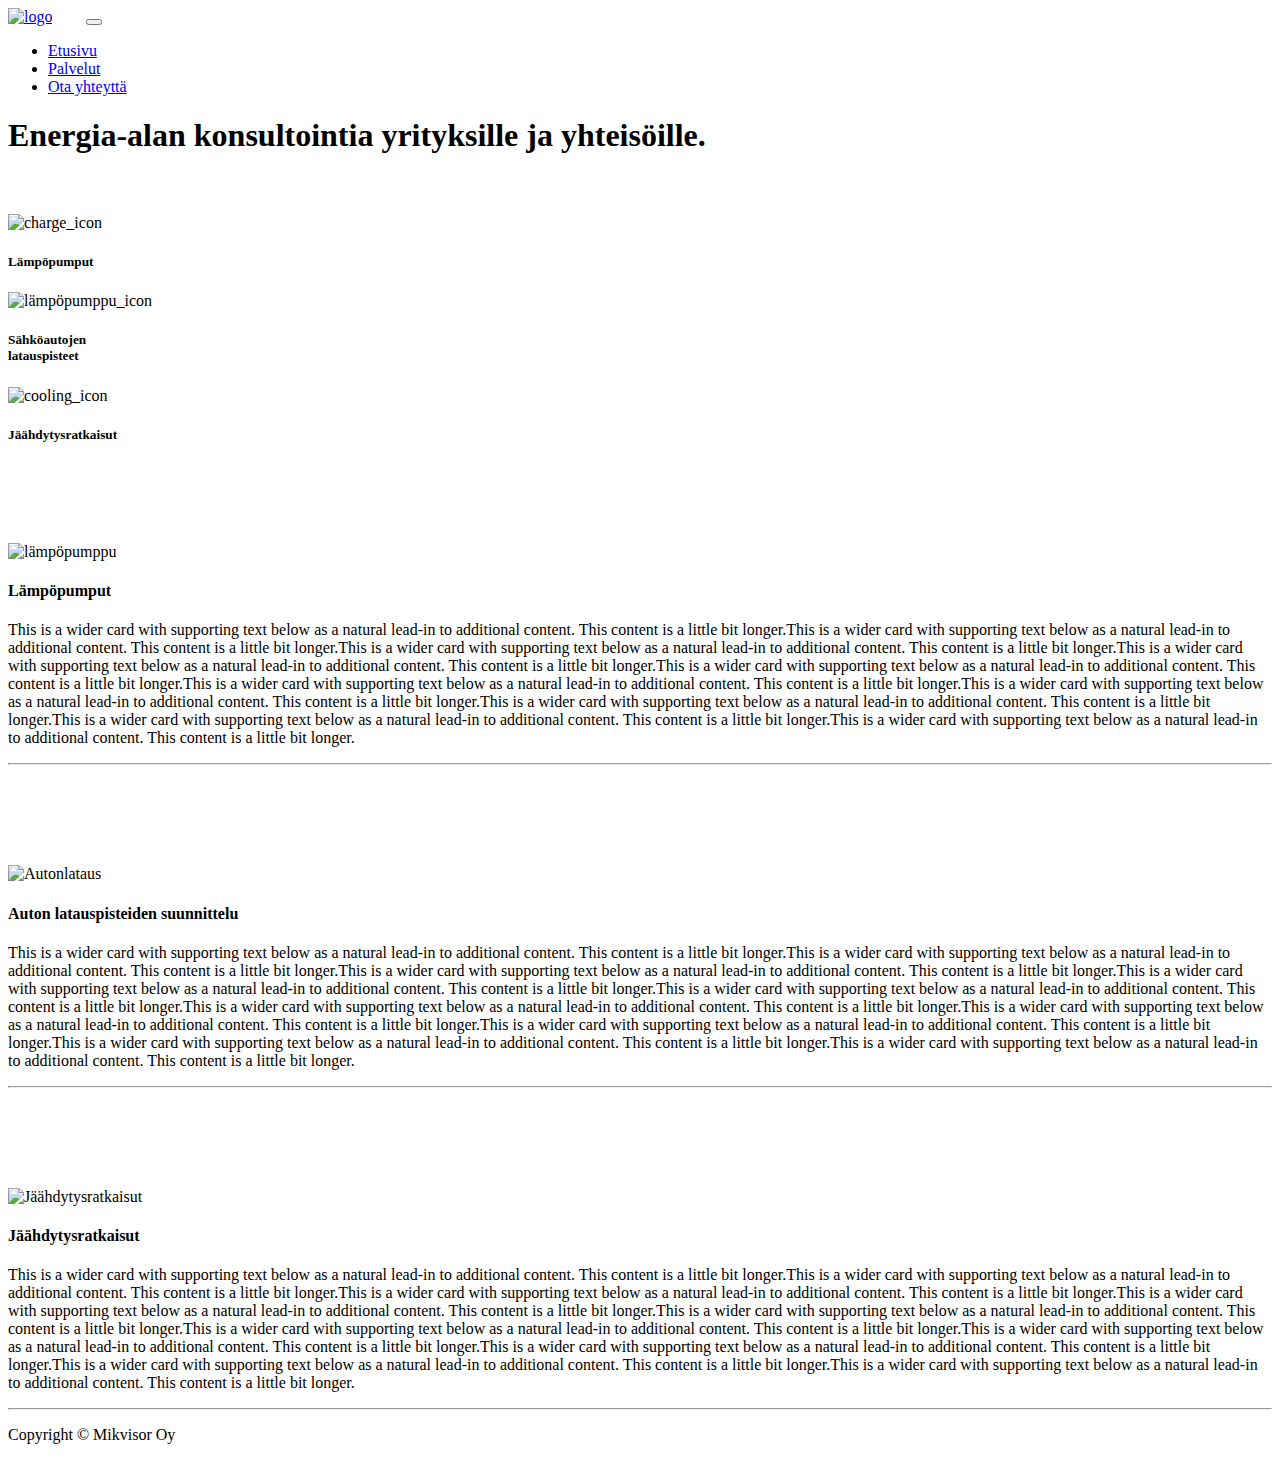
==== palvelut.html @ d8f48fa3 "Add files via upload" ====
<!DOCTYPE html>
<html lang="en">
  <head>
    <meta charset="utf-8">
    <meta http-equiv="X-UA-Compatible" content="IE=edge">
    <meta name="viewport" content="width=device-width, initial-scale=1">
    <title>Bootstrap - Prebuilt Layout</title>

    <!-- Bootstrap -->
    <link href="css/styles.css" rel="stylesheet" type="text/css">
    <link href="css/bootstrap-4.4.1.css" rel="stylesheet">
<script src="https://maxcdn.bootstrapcdn.com/bootstrap/4.5.2/js/bootstrap.min.js"></script>
    
      </head>
      <body>   
<nav class="navbar navbar-expand-lg navbar-light bg-white">
  <a class="navbar-brand" style="padding-right: 30px" href="index.html"><img src="images/mikvisor1.png" class="img-fluid" alt="logo"></a>
  <button class="navbar-toggler" type="button" data-toggle="collapse" data-target="#navbarTogglerDemo02" aria-controls="navbarTogglerDemo02" aria-expanded="false" aria-label="Toggle navigation">
    <span class="navbar-toggler-icon"></span>
  </button>

  <div class="collapse navbar-collapse" id="navbarTogglerDemo02">
    <ul class="navbar-nav mr-auto mt-2 mt-lg-0">
   <li class="nav-item">
        <a class="nav-link" href="index.html">Etusivu</a>
      </li>
      <li class="nav-item">
        <a class="nav-link" href="palvelut.html">Palvelut</a>
      </li>
      <li class="nav-item">
        <a class="nav-link" href="#" data-toggle="popover" title="Yhteystiedot" data-content="vikstrommikko [at] gmail.com">Ota yhteyttä</a>
      </li>
    </ul>

  </div>
</nav>
    <div class="container-fluid fronthead">
      <div class="row">
        <div class="col-md-12">
			<h1 class="text-left">Energia-alan konsultointia yrityksille ja yhteisöille.</h1><br>
          </div>
      </div>
      <div class="row d-none d-lg-flex" style="margin-top: 20px;  margin-right: 25%">
      <div class="col-md-2 text-center">
    <img src="images/ilpicon-90x67.png" class="mx-auto d-block img-fluid"  alt="charge_icon">
        <h5>Lämpöpumput</h5>
    </div>
  <div class="col-md-2 text-center ">
    <img src="images/caricon-83x83.png" class="mx-auto d-block img-fluid"  alt="lämpöpumppu_icon">
        <h5>Sähköautojen<br>latauspisteet</h5>
  </div>
    <div class="col-md-2 text-center">
        <img src="images/coolicon.png" class="mx-auto d-block img-fluid"  alt="cooling_icon">
            <h5>Jäähdytysratkaisut</h5>
      </div>
    </div>
  </div>
<div class="container-fluid">
<div class="row justify-content-center" style="margin-top: 100px">
    <div class="col-md-3"> 
      <img src="images/Ilpsnip-408x300.JPG" class="serimage d-block rounded img-fluid" alt="lämpöpumppu">
    </div>
    <div class="col-md-6">
        <h4 id="Ilp">Lämpöpumput</h4>
        <p>This is a wider card with supporting text below as a natural lead-in to additional content. This content is a little bit longer.This is a wider card with supporting text below as a natural lead-in to additional content. This content is a little bit longer.This is a wider card with supporting text below as a natural lead-in to additional content. This content is a little bit longer.This is a wider card with supporting text below as a natural lead-in to additional content. This content is a little bit longer.This is a wider card with supporting text below as a natural lead-in to additional content. This content is a little bit longer.This is a wider card with supporting text below as a natural lead-in to additional content. This content is a little bit longer.This is a wider card with supporting text below as a natural lead-in to additional content. This content is a little bit longer.This is a wider card with supporting text below as a natural lead-in to additional content. This content is a little bit longer.This is a wider card with supporting text below as a natural lead-in to additional content. This content is a little bit longer.This is a wider card with supporting text below as a natural lead-in to additional content. This content is a little bit longer.</p>
      </div>
    </div>
          <hr>

  <div class="row justify-content-center" style="margin-top: 100px">
                <div class="col-md-3">
      <img src="images/autonlataus1-408x300.jpg" class="serimage d-block rounded img-fluid"  alt="Autonlataus">
    </div>
    <div class="col-md-6">
        <h4 id="lataus">Auton latauspisteiden suunnittelu</h4>
        <p>This is a wider card with supporting text below as a natural lead-in to additional content. This content is a little bit longer.This is a wider card with supporting text below as a natural lead-in to additional content. This content is a little bit longer.This is a wider card with supporting text below as a natural lead-in to additional content. This content is a little bit longer.This is a wider card with supporting text below as a natural lead-in to additional content. This content is a little bit longer.This is a wider card with supporting text below as a natural lead-in to additional content. This content is a little bit longer.This is a wider card with supporting text below as a natural lead-in to additional content. This content is a little bit longer.This is a wider card with supporting text below as a natural lead-in to additional content. This content is a little bit longer.This is a wider card with supporting text below as a natural lead-in to additional content. This content is a little bit longer.This is a wider card with supporting text below as a natural lead-in to additional content. This content is a little bit longer.This is a wider card with supporting text below as a natural lead-in to additional content. This content is a little bit longer.</p>
      </div>

    </div>
<hr>

  <div class="row justify-content-center" style="margin-top: 100px">
    <div class="col-md-3">
      <img src="images/cooling-408x300.jpg" class="serimage d-block rounded img-fluid"  alt="Jäähdytysratkaisut">
    </div>
    <div class="col-md-6">
        <h4 id="jaahd">Jäähdytysratkaisut</h4>
        <p>This is a wider card with supporting text below as a natural lead-in to additional content. This content is a little bit longer.This is a wider card with supporting text below as a natural lead-in to additional content. This content is a little bit longer.This is a wider card with supporting text below as a natural lead-in to additional content. This content is a little bit longer.This is a wider card with supporting text below as a natural lead-in to additional content. This content is a little bit longer.This is a wider card with supporting text below as a natural lead-in to additional content. This content is a little bit longer.This is a wider card with supporting text below as a natural lead-in to additional content. This content is a little bit longer.This is a wider card with supporting text below as a natural lead-in to additional content. This content is a little bit longer.This is a wider card with supporting text below as a natural lead-in to additional content. This content is a little bit longer.This is a wider card with supporting text below as a natural lead-in to additional content. This content is a little bit longer.This is a wider card with supporting text below as a natural lead-in to additional content. This content is a little bit longer.</p>
      </div>
    </div>
</div>   
<hr>
    <footer class="text-center">
      <div class="container">
        <div class="row">
          <div class="col-12" style="margin-bottom: 0px">
            <p>Copyright © Mikvisor Oy</p>
              
          </div>
        </div>
      </div>
    </footer>
    <!-- jQuery (necessary for Bootstrap's JavaScript plugins) -->
    <script src="js/jquery-3.4.1.min.js"></script>
      <!-- Include all compiled plugins (below), or include individual files as needed --> 
    <script src="js/popper.min.js"></script>
    <script src="js/bootstrap-4.4.1.js"></script>
    <script src="https://ajax.googleapis.com/ajax/libs/jquery/3.5.1/jquery.min.js"></script>
    <script src="https://cdnjs.cloudflare.com/ajax/libs/popper.js/1.16.0/umd/popper.min.js"></script>
    <script src="https://maxcdn.bootstrapcdn.com/bootstrap/4.5.2/js/bootstrap.min.js"></script>
    <script>
        $(document).ready(function(){
            $('[data-toggle="popover"]').popover();   
                });
            </script>
    </body>
</html>
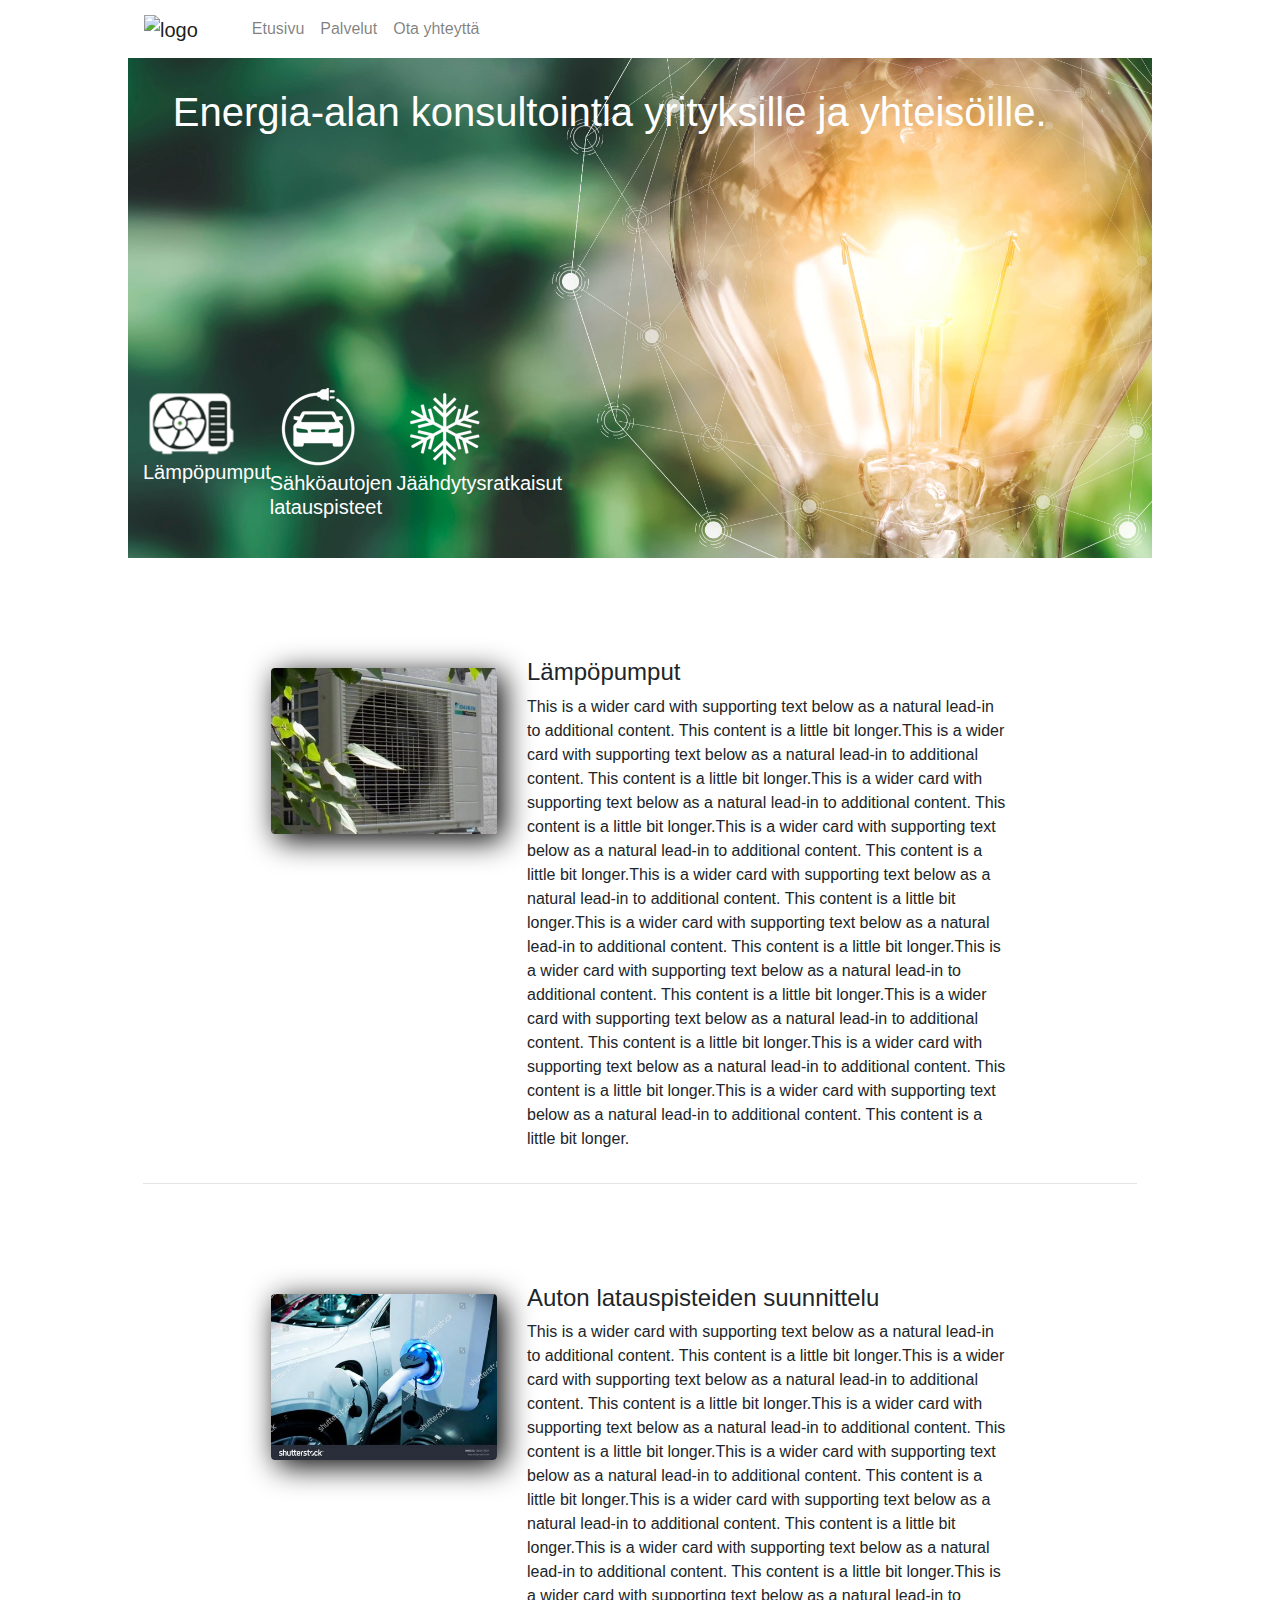
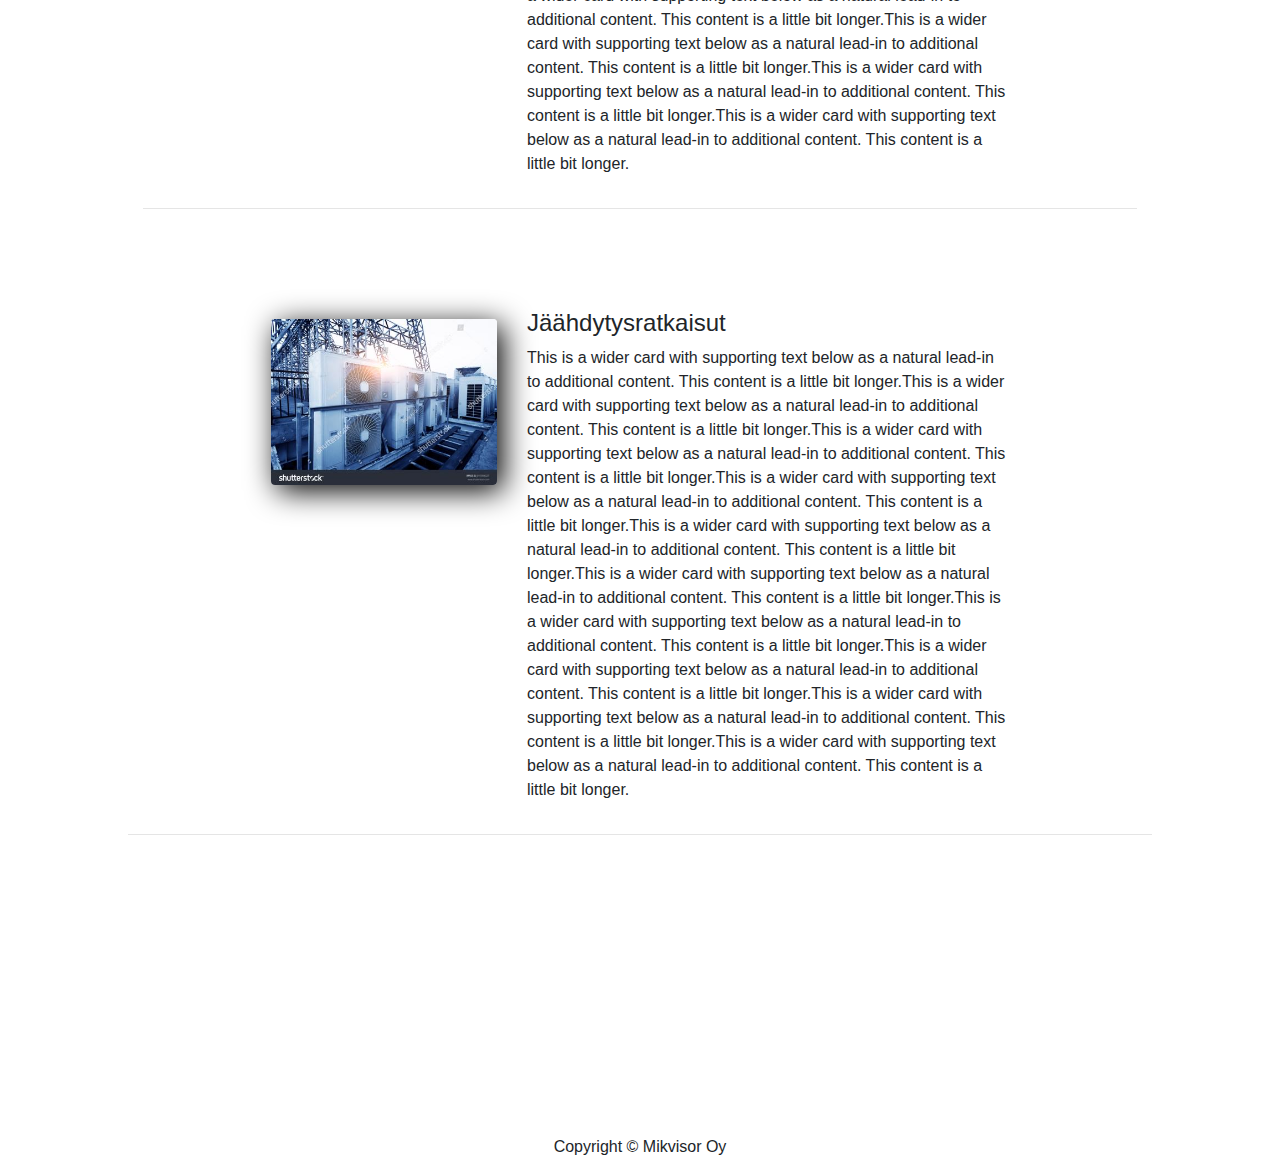
==== commit 52c457b9: "Update palvelut.html" ====
--- a/palvelut.html
+++ b/palvelut.html
@@ -4,7 +4,7 @@
     <meta charset="utf-8">
     <meta http-equiv="X-UA-Compatible" content="IE=edge">
     <meta name="viewport" content="width=device-width, initial-scale=1">
-    <title>Bootstrap - Prebuilt Layout</title>
+    <title>Mikvisor Oy | Etusivu</title>
 
     <!-- Bootstrap -->
     <link href="css/styles.css" rel="stylesheet" type="text/css">
@@ -14,7 +14,7 @@
       </head>
       <body>   
 <nav class="navbar navbar-expand-lg navbar-light bg-white">
-  <a class="navbar-brand" style="padding-right: 30px" href="index.html"><img src="images/mikvisor1.png" class="img-fluid" alt="logo"></a>
+  <a class="navbar-brand" style="padding-right: 30px" href="index.html"><img src="images/mikvisor1.png" alt="logo"></a>
   <button class="navbar-toggler" type="button" data-toggle="collapse" data-target="#navbarTogglerDemo02" aria-controls="navbarTogglerDemo02" aria-expanded="false" aria-label="Toggle navigation">
     <span class="navbar-toggler-icon"></span>
   </button>
--- a/css/styles.css
+++ b/css/styles.css
@@ -0,0 +1,80 @@
+@charset "utf-8";
+/* CSS Document */
+
+
+@media (min-width: 768px) {
+body {
+    margin: auto;
+    padding-left: 10%;
+    padding-right: 10%;
+    color: #D1FFEB
+    
+}
+
+.fronthead {
+    background-image: url("../images/bg2.jpg");
+    height: 500px;
+    background-position: center;
+    background-repeat: no-repeat;
+    background-size: cover;
+    
+    }
+
+h1 {
+    color: white;
+    font-size: 50px;
+    padding-left: 10px;
+    padding-top: 100px;
+    padding-bottom: 200px
+}
+h5{
+    color: white;  
+    }
+footer {
+  margin-top: 300px;
+}
+    .serimage {
+	display: block;
+    width: 390px;
+    height: 350px;
+	box-shadow: 6px 6px 30px #000000;
+    padding-left: 0px;
+    margin-top: 10px;
+    object-fit: cover;
+}
+}
+
+
+
+
+
+
+@media (max-width: 768px) {
+body {
+    padding-top: 10px;
+    background-color: #cccccc;
+    padding-left: 10px;
+    padding-right: 10px;
+    
+}
+.fronthead {
+    background-image: url("../images/bgsmall.jpg");
+    height: 500px;
+    background-position: center;
+    background-repeat: no-repeat;
+    background-size: cover;
+    
+    }
+}
+    
+h1 {
+    color: white;
+    padding-left: 3%;
+    padding-top: 30px;
+    font-size-adjust: auto;
+}
+footer {
+  margin-top: 300px;
+}
+
+}
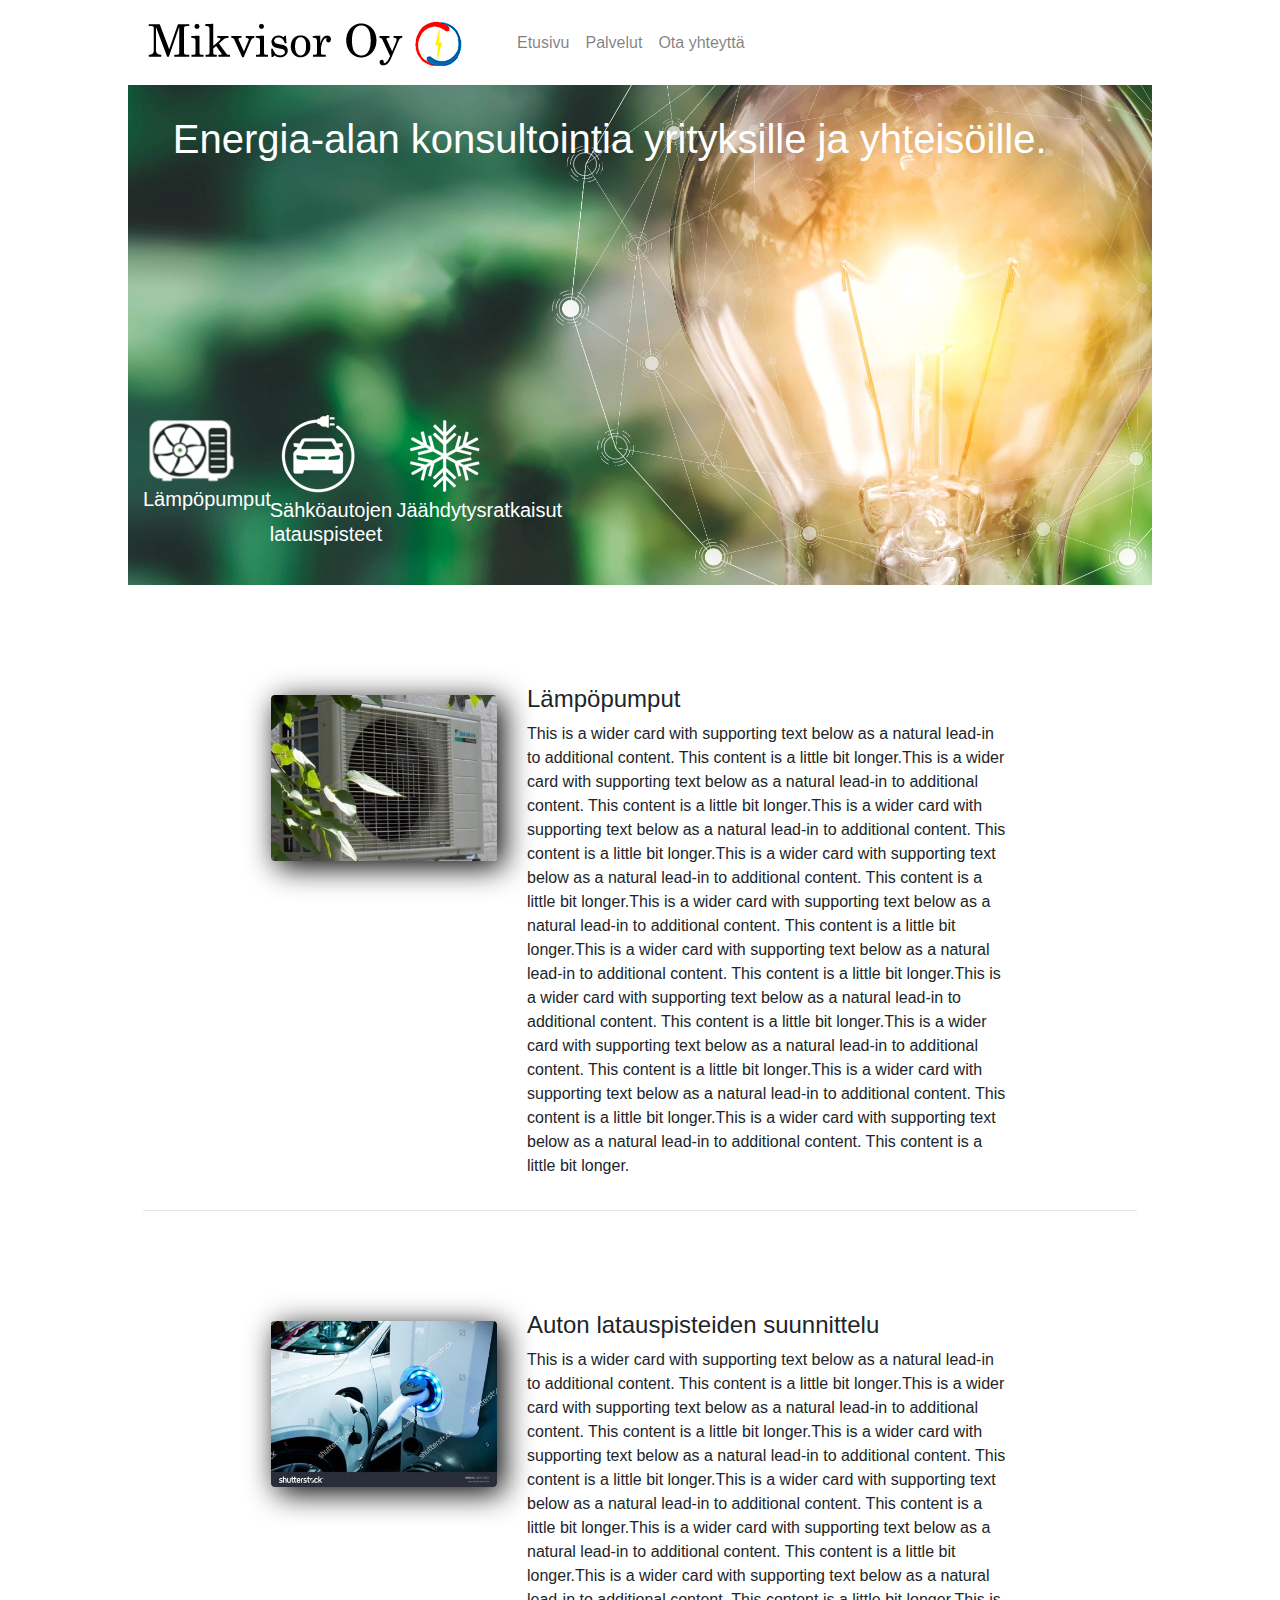
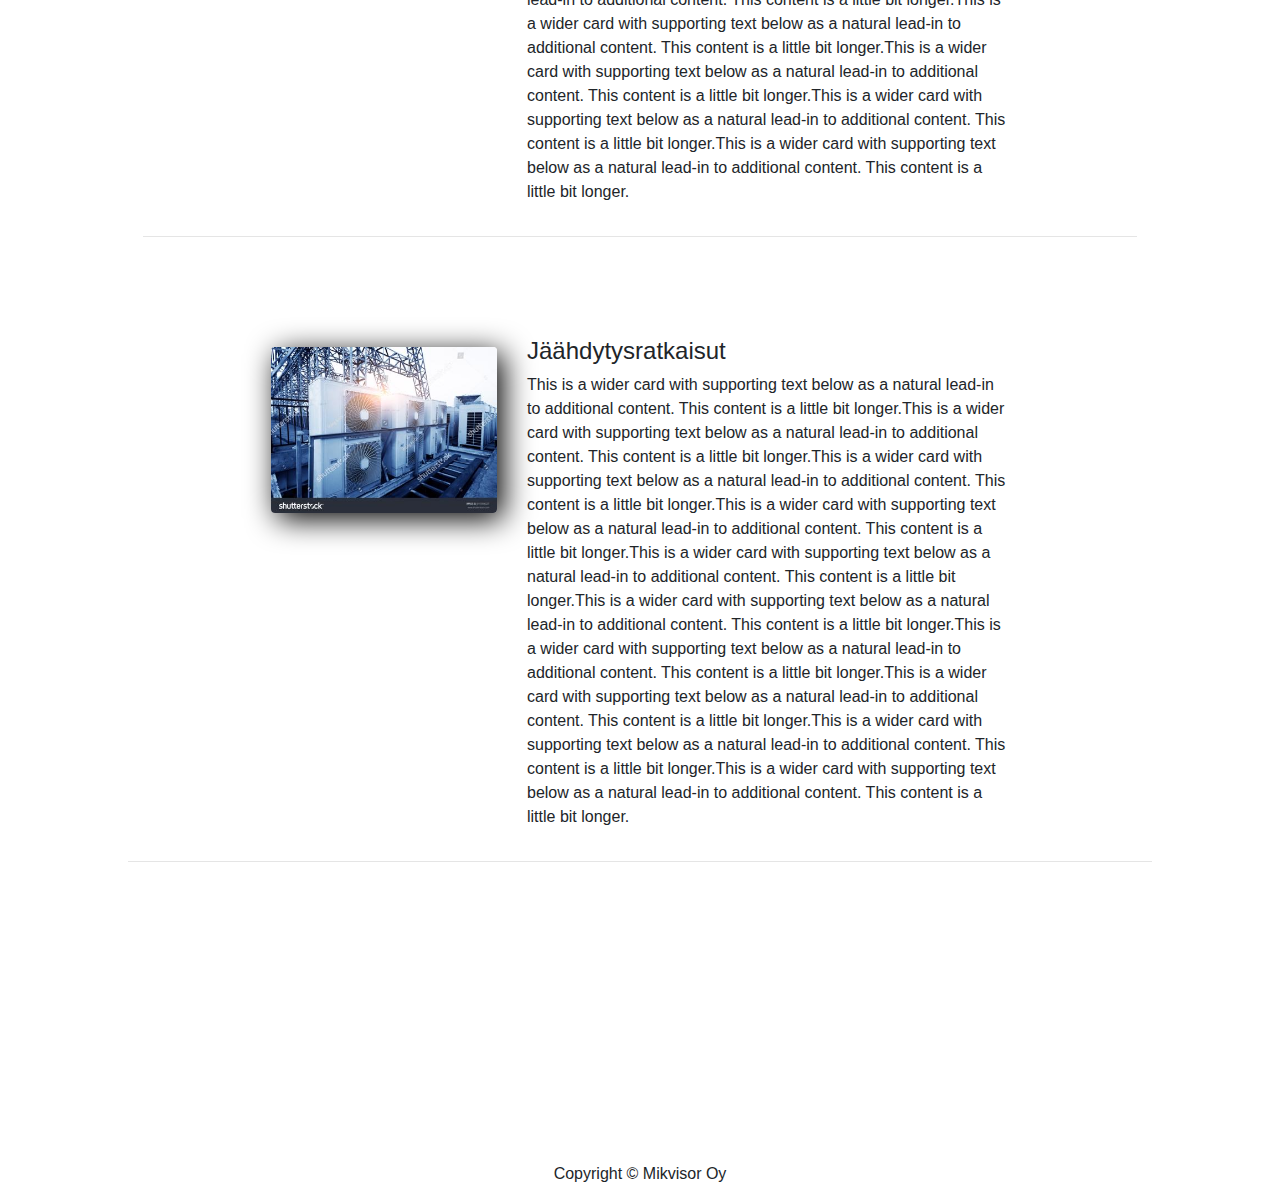
==== commit 20c674a5: "Update palvelut.html" ====
--- a/palvelut.html
+++ b/palvelut.html
@@ -4,7 +4,7 @@
     <meta charset="utf-8">
     <meta http-equiv="X-UA-Compatible" content="IE=edge">
     <meta name="viewport" content="width=device-width, initial-scale=1">
-    <title>Mikvisor Oy | Etusivu</title>
+    <title>Mikvisor Oy | Palvelut</title>
 
     <!-- Bootstrap -->
     <link href="css/styles.css" rel="stylesheet" type="text/css">
@@ -14,7 +14,7 @@
       </head>
       <body>   
 <nav class="navbar navbar-expand-lg navbar-light bg-white">
-  <a class="navbar-brand" style="padding-right: 30px" href="index.html"><img src="images/mikvisor1.png" alt="logo"></a>
+  <a class="navbar-brand" style="padding-right: 30px" href="index.html"><img src="images/Mikvisor1.png" class="img-fluid" alt="logo"></a>
   <button class="navbar-toggler" type="button" data-toggle="collapse" data-target="#navbarTogglerDemo02" aria-controls="navbarTogglerDemo02" aria-expanded="false" aria-label="Toggle navigation">
     <span class="navbar-toggler-icon"></span>
   </button>
